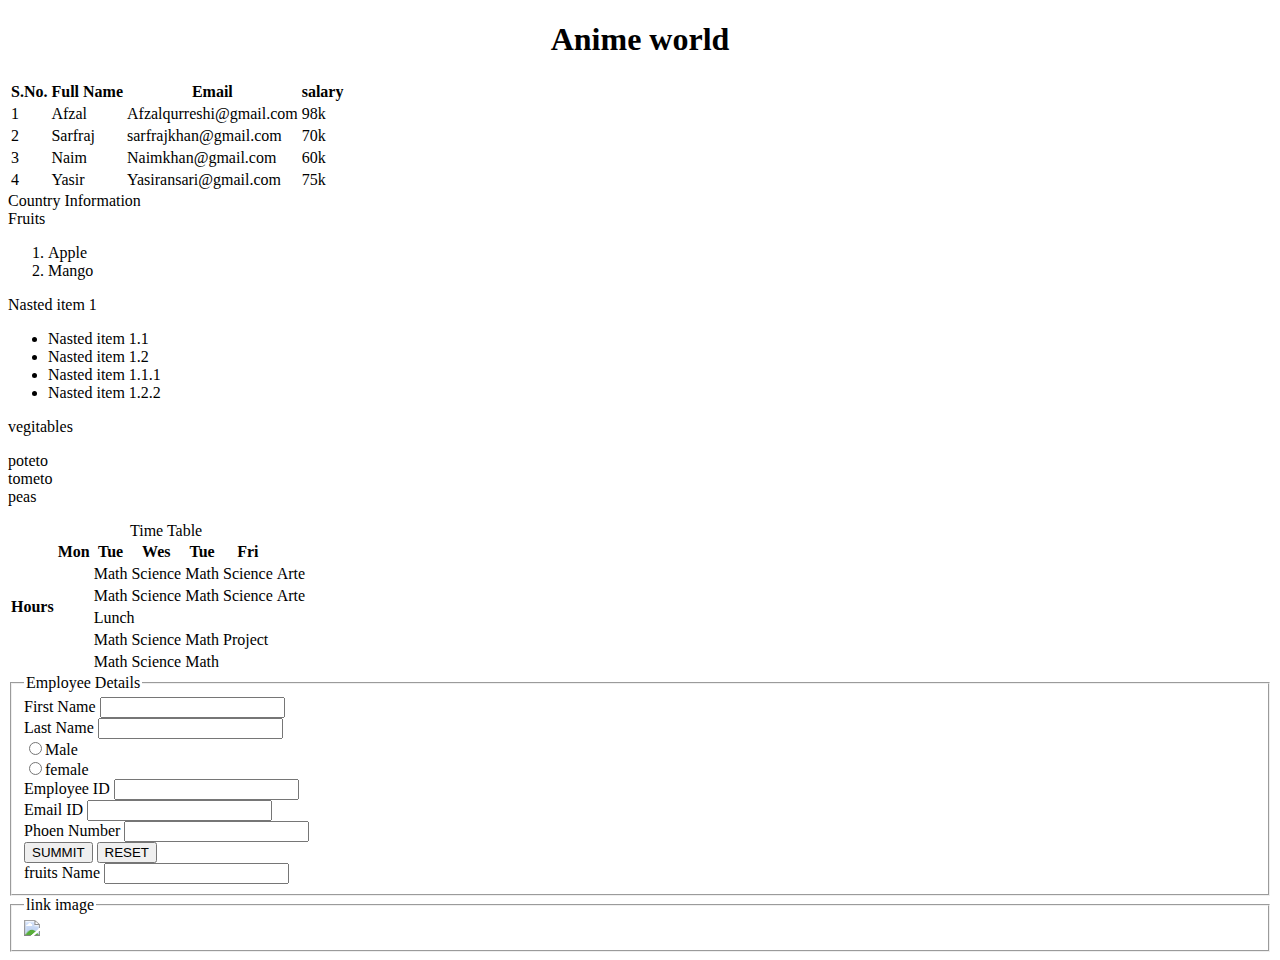
==== index.html @ 5db7efda "Create index.html" ====
<!DOCTYPE html>
<html lang="en">
<head><h1><center>Anime world</center></h1>
    
    <title>Animeworld</title>
</head>
<link rel="stylesheet" href="style.css">

<body>

<table>
<tr>
<th>S.No.</th>
<th>Full Name</th>
<th>Email</th>
<th>salary</th>
</tr>

<tr>
<td>1</td>
<td>Afzal</td>
<td>Afzalqurreshi@gmail.com</td>
<td>98k</td>
</tr>

<tr>
    <td>2</td>
<td>Sarfraj</td>
<td>sarfrajkhan@gmail.com</td>
<td>70k</td>
</tr>


<tr> 
    <td>3</td>
<td>Naim</td>
<td>Naimkhan@gmail.com</td>
<td>60k</td>
</tr>


<tr>
    <td>4</td>
<td>Yasir</td>
<td>Yasiransari@gmail.com</td>
<td>75k</td>
</tr>
</table>


    <caption>Country Information</caption>

    <li class="Fruits">Fruits</li>
      <ol>
        <li>Apple</li>
        <li>Mango</li>
    </ol>
     <li class="Nasted item 1">Nasted item 1</li>
<ul>
    <li>Nasted item 1.1</li>
    <li>Nasted item 1.2</li>
        <li>Nasted item 1.1.1</li>
        <li>Nasted item 1.2.2</li>
      </ul>
      <li class="vegitabl">vegitables</li>
       <dl>
          <li>poteto</li>
          <li>tometo</li>
          <li>peas</li>
</dl>

<table>
    <Caption>Time Table</Caption>
<tr>
    <th rowspan="6">Hours</th>
    <th>Mon</th>
    <th>Tue</th>
    <th>Wes</th>
    <th>Tue</th>
    <th>Fri</th>
</tr>

<tr>
    <td></td>
    <td>Math</td>
    <td>Science</td>
    <td>Math</td>
    <td>Science</td>
    <td>Arte</td>
   </tr>

   <tr>
    <td></td>
    <td>Math</td>
    <td>Science</td>
    <td>Math</td>
    <td>Science</td>
    <td>Arte</td>
   </tr>

   <tr>
    <td></td>
    <td colspan="5">Lunch</td>
    <td></td>
    <td></td>
    <td></td>
    <td></td>
      </tr>

   <tr>
    <td></td>
    <td>Math</td>
    <td>Science</td>
    <td>Math</td>
    <td>Project</td>
    <td></td>
   </tr>

   <tr>
    <td></td>
    <td>Math</td>
    <td>Science</td>
    <td>Math</td>
    <td></td>
    <td></td>
   </tr>

</table>
<form>
    <fieldset><legend>Employee Details</legend>
<div>
    <label>First Name</label>
    <input type="text">
</div>
<div>
    <label>Last Name</label>
    <input type="text">
</div>
<div>
    <label for="Gender"></label>
  <input type="radio"value="Male">Male
</div>
  <div>
  <input type="radio" value="Famale">female
<div>
    <label>Employee ID</label>
    <input type="ID">
</div>
<div>
    <label>Email ID</label>
    <input type="email">
</div>
<div>
    <label>Phoen Number</label>
    <input type="number">
</div>
<div>
    <BUtton>SUMMIT</BUtton>
    <BUtton>RESET</BUtton>
</div>

<div>
<label for="">fruits Name</label>
<input type="taxt" list="fruits">
<datalist id="fruits">
     <option value="mango">mango</option>
    <option value="banana"…
 <option value="oranage">oranage</option>
    <option value="apple">apple</option>
</datalist>
</div>
</fieldset>
</form>

<fieldset>
<legend>link image</legend>
<img src="images/tde4K97seh-2.jpg" usemap="#banana" usemap="#tometo" usemap="#teddy bear">

<map name="banana" name="tometo" name="teddy bear">
    <area shape="poly" coords="50,29,66,60,77,90,90,109,111,132,105,143,79,137,44,91,44,69,38,41,43,32,46,32,43,37" 
    href="https://blog-images-1.pharmeasy.in/blog/production/wp-content/uploads/2021/01/30152155/shutterstock_518328943-1.jpg">
    
    <area shape="circle" coords="152,204,42" 
    href="https://rukminim2.flixcart.com/image/750/900/xif0q/plant-seed/j/f/x/500-ts-525-sree-original-imagsgdqfcgn7c8w.jpeg?q=20&crop=false">
  
  <area shape="poly" coords="203,51,244,51,264,51,268,73,261,78,256,102,234,117,193,117,181,108,175,82,170,61,184,42" 
  href="https://www.ecraftindia.com/cdn/shop/products/VD1097_main_hd.jpg?v=1704969844">
    </map
</fieldset>
</body>
</html>
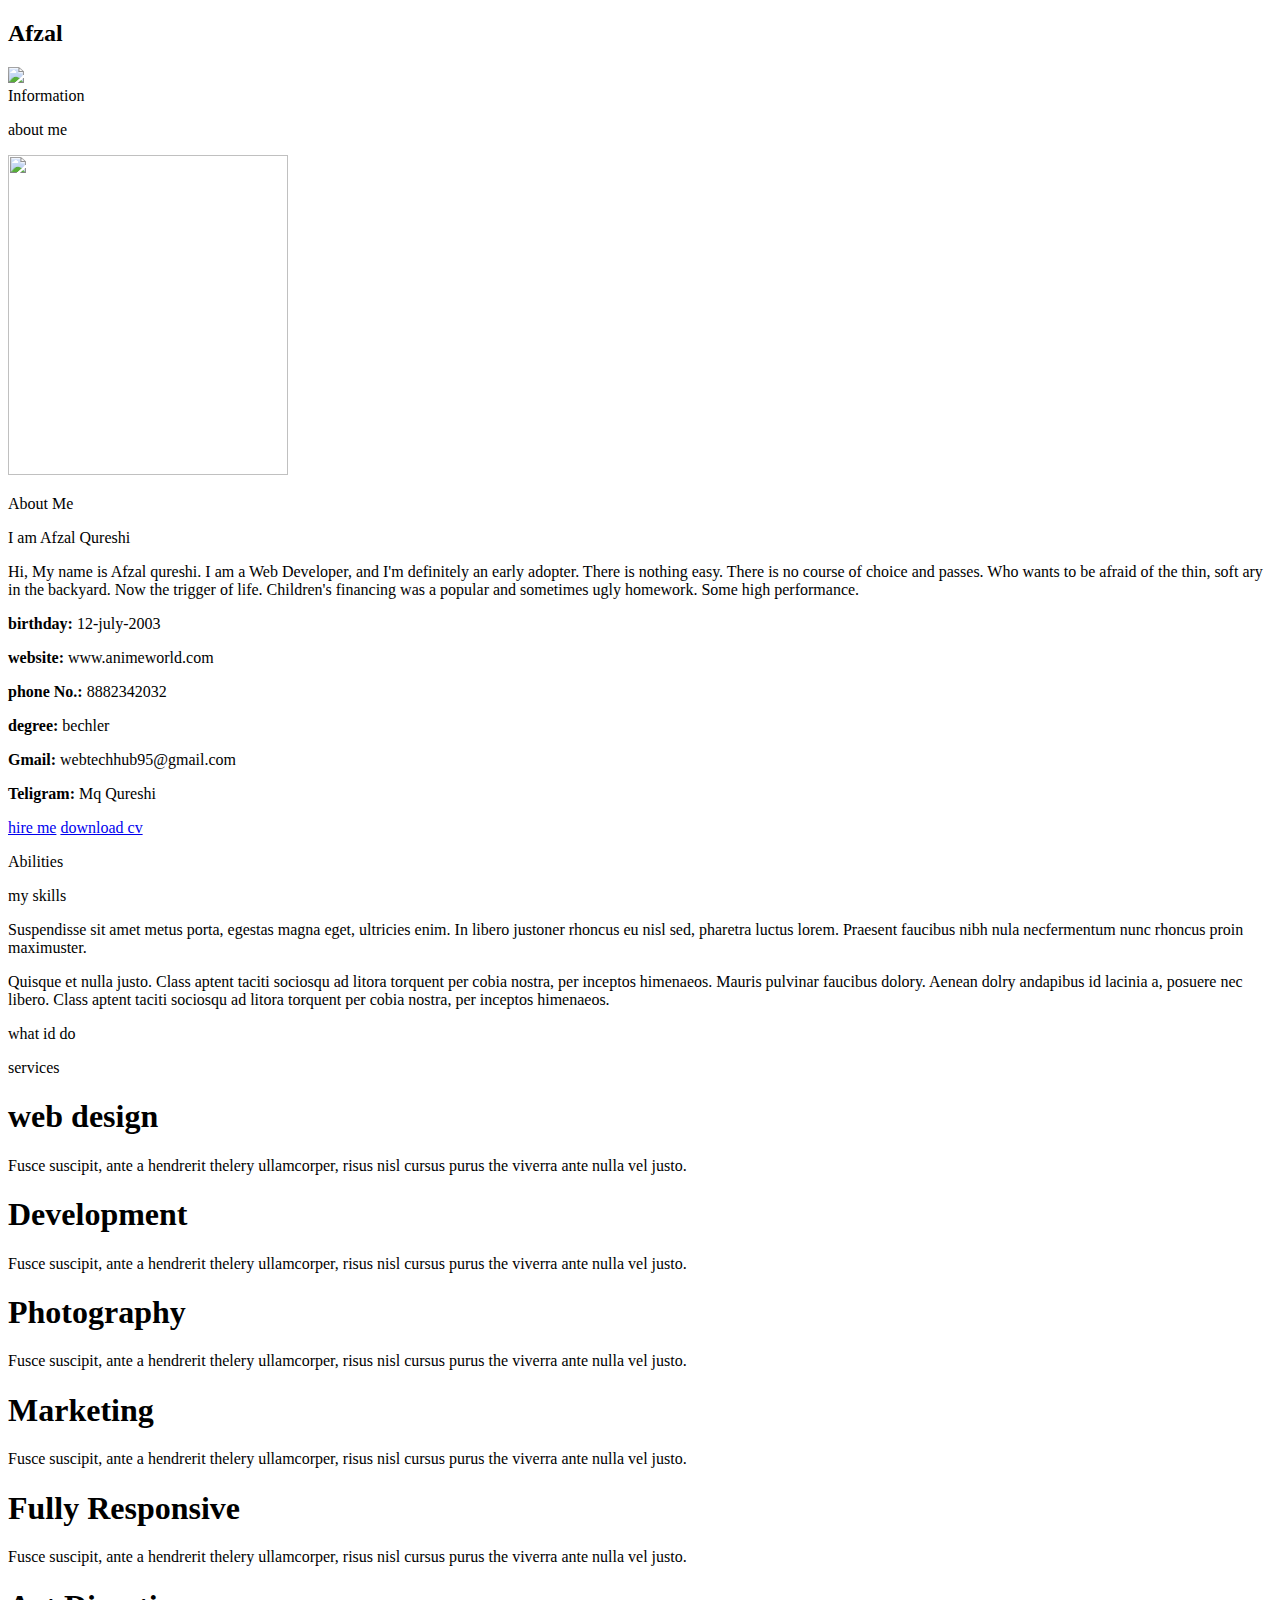
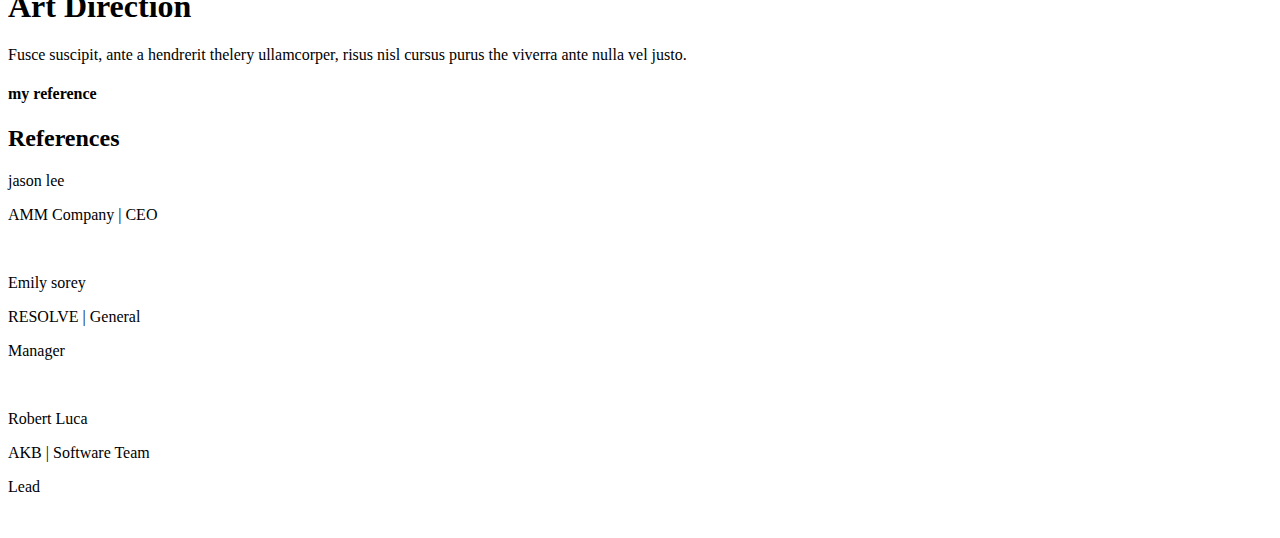
==== commit c5d29113: "Add files via upload" ====
--- a/index.html
+++ b/index.html
@@ -1,191 +1,165 @@
-<!DOCTYPE html>
-<html lang="en">
-<head><h1><center>Anime world</center></h1>
-    
-    <title>Animeworld</title>
-</head>
-<link rel="stylesheet" href="style.css">
-
-<body>
-
-<table>
-<tr>
-<th>S.No.</th>
-<th>Full Name</th>
-<th>Email</th>
-<th>salary</th>
-</tr>
-
-<tr>
-<td>1</td>
-<td>Afzal</td>
-<td>Afzalqurreshi@gmail.com</td>
-<td>98k</td>
-</tr>
-
-<tr>
-    <td>2</td>
-<td>Sarfraj</td>
-<td>sarfrajkhan@gmail.com</td>
-<td>70k</td>
-</tr>
-
-
-<tr> 
-    <td>3</td>
-<td>Naim</td>
-<td>Naimkhan@gmail.com</td>
-<td>60k</td>
-</tr>
-
-
-<tr>
-    <td>4</td>
-<td>Yasir</td>
-<td>Yasiransari@gmail.com</td>
-<td>75k</td>
-</tr>
-</table>
-
-
-    <caption>Country Information</caption>
-
-    <li class="Fruits">Fruits</li>
-      <ol>
-        <li>Apple</li>
-        <li>Mango</li>
-    </ol>
-     <li class="Nasted item 1">Nasted item 1</li>
-<ul>
-    <li>Nasted item 1.1</li>
-    <li>Nasted item 1.2</li>
-        <li>Nasted item 1.1.1</li>
-        <li>Nasted item 1.2.2</li>
-      </ul>
-      <li class="vegitabl">vegitables</li>
-       <dl>
-          <li>poteto</li>
-          <li>tometo</li>
-          <li>peas</li>
-</dl>
-
-<table>
-    <Caption>Time Table</Caption>
-<tr>
-    <th rowspan="6">Hours</th>
-    <th>Mon</th>
-    <th>Tue</th>
-    <th>Wes</th>
-    <th>Tue</th>
-    <th>Fri</th>
-</tr>
-
-<tr>
-    <td></td>
-    <td>Math</td>
-    <td>Science</td>
-    <td>Math</td>
-    <td>Science</td>
-    <td>Arte</td>
-   </tr>
-
-   <tr>
-    <td></td>
-    <td>Math</td>
-    <td>Science</td>
-    <td>Math</td>
-    <td>Science</td>
-    <td>Arte</td>
-   </tr>
-
-   <tr>
-    <td></td>
-    <td colspan="5">Lunch</td>
-    <td></td>
-    <td></td>
-    <td></td>
-    <td></td>
-      </tr>
-
-   <tr>
-    <td></td>
-    <td>Math</td>
-    <td>Science</td>
-    <td>Math</td>
-    <td>Project</td>
-    <td></td>
-   </tr>
-
-   <tr>
-    <td></td>
-    <td>Math</td>
-    <td>Science</td>
-    <td>Math</td>
-    <td></td>
-    <td></td>
-   </tr>
-
-</table>
-<form>
-    <fieldset><legend>Employee Details</legend>
-<div>
-    <label>First Name</label>
-    <input type="text">
-</div>
-<div>
-    <label>Last Name</label>
-    <input type="text">
-</div>
-<div>
-    <label for="Gender"></label>
-  <input type="radio"value="Male">Male
-</div>
-  <div>
-  <input type="radio" value="Famale">female
-<div>
-    <label>Employee ID</label>
-    <input type="ID">
-</div>
-<div>
-    <label>Email ID</label>
-    <input type="email">
-</div>
-<div>
-    <label>Phoen Number</label>
-    <input type="number">
-</div>
-<div>
-    <BUtton>SUMMIT</BUtton>
-    <BUtton>RESET</BUtton>
-</div>
-
-<div>
-<label for="">fruits Name</label>
-<input type="taxt" list="fruits">
-<datalist id="fruits">
-     <option value="mango">mango</option>
-    <option value="banana"…
- <option value="oranage">oranage</option>
-    <option value="apple">apple</option>
-</datalist>
-</div>
-</fieldset>
-</form>
-
-<fieldset>
-<legend>link image</legend>
-<img src="images/tde4K97seh-2.jpg" usemap="#banana" usemap="#tometo" usemap="#teddy bear">
-
-<map name="banana" name="tometo" name="teddy bear">
-    <area shape="poly" coords="50,29,66,60,77,90,90,109,111,132,105,143,79,137,44,91,44,69,38,41,43,32,46,32,43,37" 
-    href="https://blog-images-1.pharmeasy.in/blog/production/wp-content/uploads/2021/01/30152155/shutterstock_518328943-1.jpg">
-    
-    <area shape="circle" coords="152,204,42" 
-    href="https://rukminim2.flixcart.com/image/750/900/xif0q/plant-seed/j/f/x/500-ts-525-sree-original-imagsgdqfcgn7c8w.jpeg?q=20&crop=false">
-  
-  <area shape="poly" coords="203,51,244,51,264,51,268,73,261,78,256,102,234,117,193,117,181,108,175,82,170,61,184,42" 
-  href="https://www.ecraftindia.com/cdn/shop/products/VD1097_main_hd.jpg?v=1704969844">
-    </map
-</fieldset>
-</body>
-</html>
+<!DOCTYPE html>
+<html lang="en">
+<head>
+    <meta charset="UTF-8">
+    <meta name="viewport" content="width=device-width, initial-scale=1.0">
+    <title>Resume</title>
+    <link rel="stylesheet" href="style.css">
+    <style>@import url('https://fonts.googleapis.com/css2?family=Rambla:ital,wght@0,400;0,700;1,400;1,700&display=swap');
+      @import url('https://fonts.googleapis.com/css2?family=Oswald:wght@200..700&display=swap');
+    </style>
+    <script src="https://kit.fontawesome.com/2af1d2e95d.js" crossorigin="anonymous"></script>
+
+</head>
+<body>
+  <!-- background image poster -->
+  <section id="poster">
+   <div class="focus">
+     <h2>Afzal</h2>
+     <img class="dp" src="images/IMG_20240512_211044 small.jpg">
+   </div>
+  </section>
+   <!-- information about me -->
+  <section id="main-manu">
+   <div>
+      <span class="info"> Information</span>
+      <p class="about">about me</p>
+   </div>
+
+   <div class="perent-main-manu">
+     <div class="child-main-img">
+       <img src="images/IMG_20240512_211044 copy.jpg" alt=""
+       width="280px"
+       height="320px">
+     </div> 
+     <div class="Child-main-pera">
+       <p class="pera1">About Me</p>
+       <p class="pera2">I am Afzal Qureshi</p>
+       <p class="pera3">Hi, My name is Afzal qureshi. I am a Web Developer, and I'm definitely an early adopter.
+        There is nothing easy. There is no course of choice and passes.
+        Who wants to be afraid of the thin, soft ary in the backyard.
+        Now the trigger of life. Children's financing was a popular and sometimes ugly homework.
+        Some high performance.</p>
+         
+        <div class="child-main-details">
+         <div>
+           <p> <b>birthday: </b> 12-july-2003</p>
+           <p> <b>website: </b> www.animeworld.com</p>
+           <p> <b>phone No.: </b> 8882342032</p>
+         </div>
+         <div>
+           <p> <b>degree: </b> bechler</p>
+           <p> <b>Gmail: </b> webtechhub95@gmail.com</p>
+           <p> <b>Teligram: </b> Mq Qureshi</p>
+         </div>
+       </div>
+       <div class="about-button">
+         <a href="#" class="about-button1">hire me</a>
+         <a href="#" class="about-button2">download cv</a>
+       </div>
+     </div>
+    </div>
+  </section>
+   <!-- my skills -->
+  <section id="skills">
+   <p class="perent-about-skill-Abilities">Abilities</p>
+   <p class="perent-about-skills-my-skills">my skills</p>
+
+    <div class="perent-about-skills">
+     <div class="child-about-skills">
+       <p class="child-about-skills-pera8">Suspendisse sit amet metus porta, egestas magna eget, ultricies enim. 
+         In libero justoner rhoncus eu nisl sed, pharetra luctus lorem. 
+         Praesent faucibus nibh nula necfermentum nunc rhoncus proin maximuster.
+       </p>
+       <p>
+         Quisque et nulla justo. Class aptent taciti sociosqu ad litora torquent per cobia nostra, per inceptos himenaeos. 
+         Mauris pulvinar faucibus dolory. Aenean dolry andapibus id lacinia a, posuere nec libero. 
+         Class aptent taciti sociosqu ad litora torquent per cobia nostra, per inceptos himenaeos.
+        </p>
+      </div>
+      <!--  
+      <div class="child-skills-title">
+       <p class="Developer-title">Developer <progress id="file" value="90" max="100"90%></progress><Praesent-aling-rigth>90%</Praesent-aling-rigth></p>
+       <p class="photosho-title">photoshop <progress id="file" value="80" max="100"80%></progress><Praesent-aling-rigth>80%</Praesent-aling-rigth></p>
+       <p class="web-design-title">web design <progress id="file" value="95" max="100"95%></progress><Praesent-aling-rigth>95%</Praesent-aling-rigth></p>
+       <p class="socail-media-title">socail media <progress id="file" value="85" max="100"85%></progress><Praesent-aling-rigth>85%</Praesent-aling-rigth></p>
+     </div> -->
+    </div>
+  </section>
+   <!-- my services -->
+  <section id="service">
+    <div>
+      <p class="service-heading">what id do</p>
+      <p class="service-heading2">services</p>
+    </div>
+    <div class="perent-service-logo1">
+      <div class="child-service-laptop">
+        <i class="fa-solid fa-laptop"></i>
+        <h1>web design</h1>
+        <p>Fusce suscipit, ante a hendrerit thelery ullamcorper, 
+          risus nisl cursus purus the viverra ante nulla vel justo.</p>
+      </div>
+      <div class="child-service-lightbulb">
+        <i class="fa-regular fa-lightbulb"></i>
+        <h1>Development</h1>
+        <p>Fusce suscipit, ante a hendrerit thelery ullamcorper, risus nisl cursus purus the viverra ante nulla vel justo.</p>
+      </div>
+      <div class="child-service-camera">
+        <i class="fa-solid fa-camera-retro"></i>
+        <h1>Photography</h1>
+        <p>Fusce suscipit, ante a hendrerit thelery ullamcorper, risus nisl cursus purus the viverra ante nulla vel justo.</p>
+      </div>
+    </div>
+    <div class="peresnt-service-logo2">
+      <div class="child-logo2-tv">
+        <i class="fa-solid fa-tv"></i>
+        <h1>Marketing</h1>
+        <p>Fusce suscipit, ante a hendrerit thelery ullamcorper, risus nisl cursus purus the viverra ante nulla vel justo.</p>
+      </div>
+      <div class="child-logo2-mobile">
+        <i class="fa-solid fa-mobile"></i>
+        <h1>Fully Responsive</h1>
+        <p>Fusce suscipit, ante a hendrerit thelery ullamcorper, risus nisl cursus purus the viverra ante nulla vel justo.</p>
+      </div>
+      <div class="child-logo2-layer">
+        <i class="fa-solid fa-layer-group"></i>
+        <h1>Art Direction</h1>
+        <p>Fusce suscipit, ante a hendrerit thelery ullamcorper, risus nisl cursus purus the viverra ante nulla vel justo.</p>
+      </div>
+
+
+
+
+  </section>
+  <!-- my References -->
+  <section id="References">
+    <div class="about-reference">
+      <h4>my reference</h4>
+      <h2>References</h2>
+    </div>
+    <div class="perent-reference">
+      <div class="child-reference1">
+        <p>jason lee</p>
+        <p>AMM Company | CEO</p>
+        <img src="images/01.jpg" alt="">
+      </div>
+      <div class="child-reference2">
+        <p>Emily sorey</p>
+        <p>RESOLVE | General</p>
+        <p>Manager</p>
+        <img src="images/02.jpg" alt="">
+      </div>
+      <div class="child-reference3">
+        <p>Robert Luca</p>
+        <p>AKB | Software Team</p>
+        <p>Lead</p>
+        <img src="images/03.jpg" alt="">
+      </div>
+    </div>
+
+  </section>
+  
+
+  
+</body>
+</html>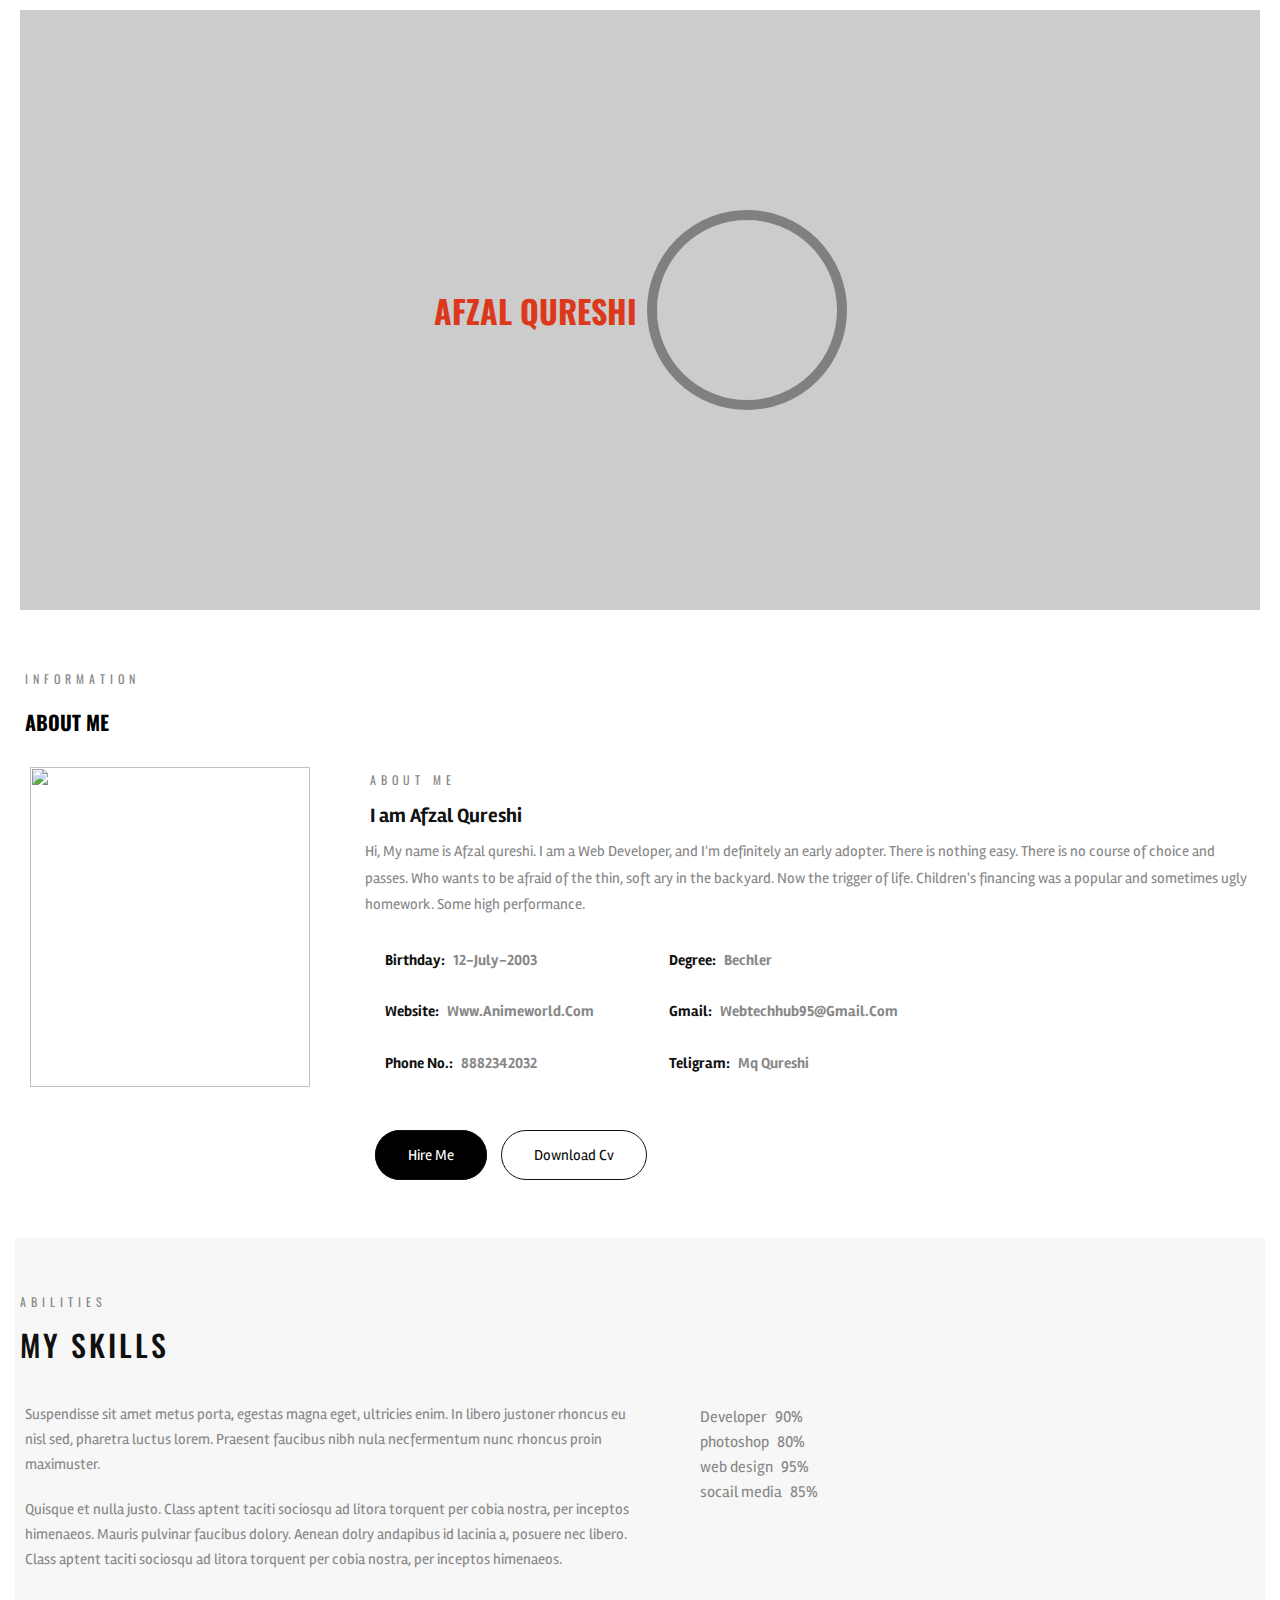
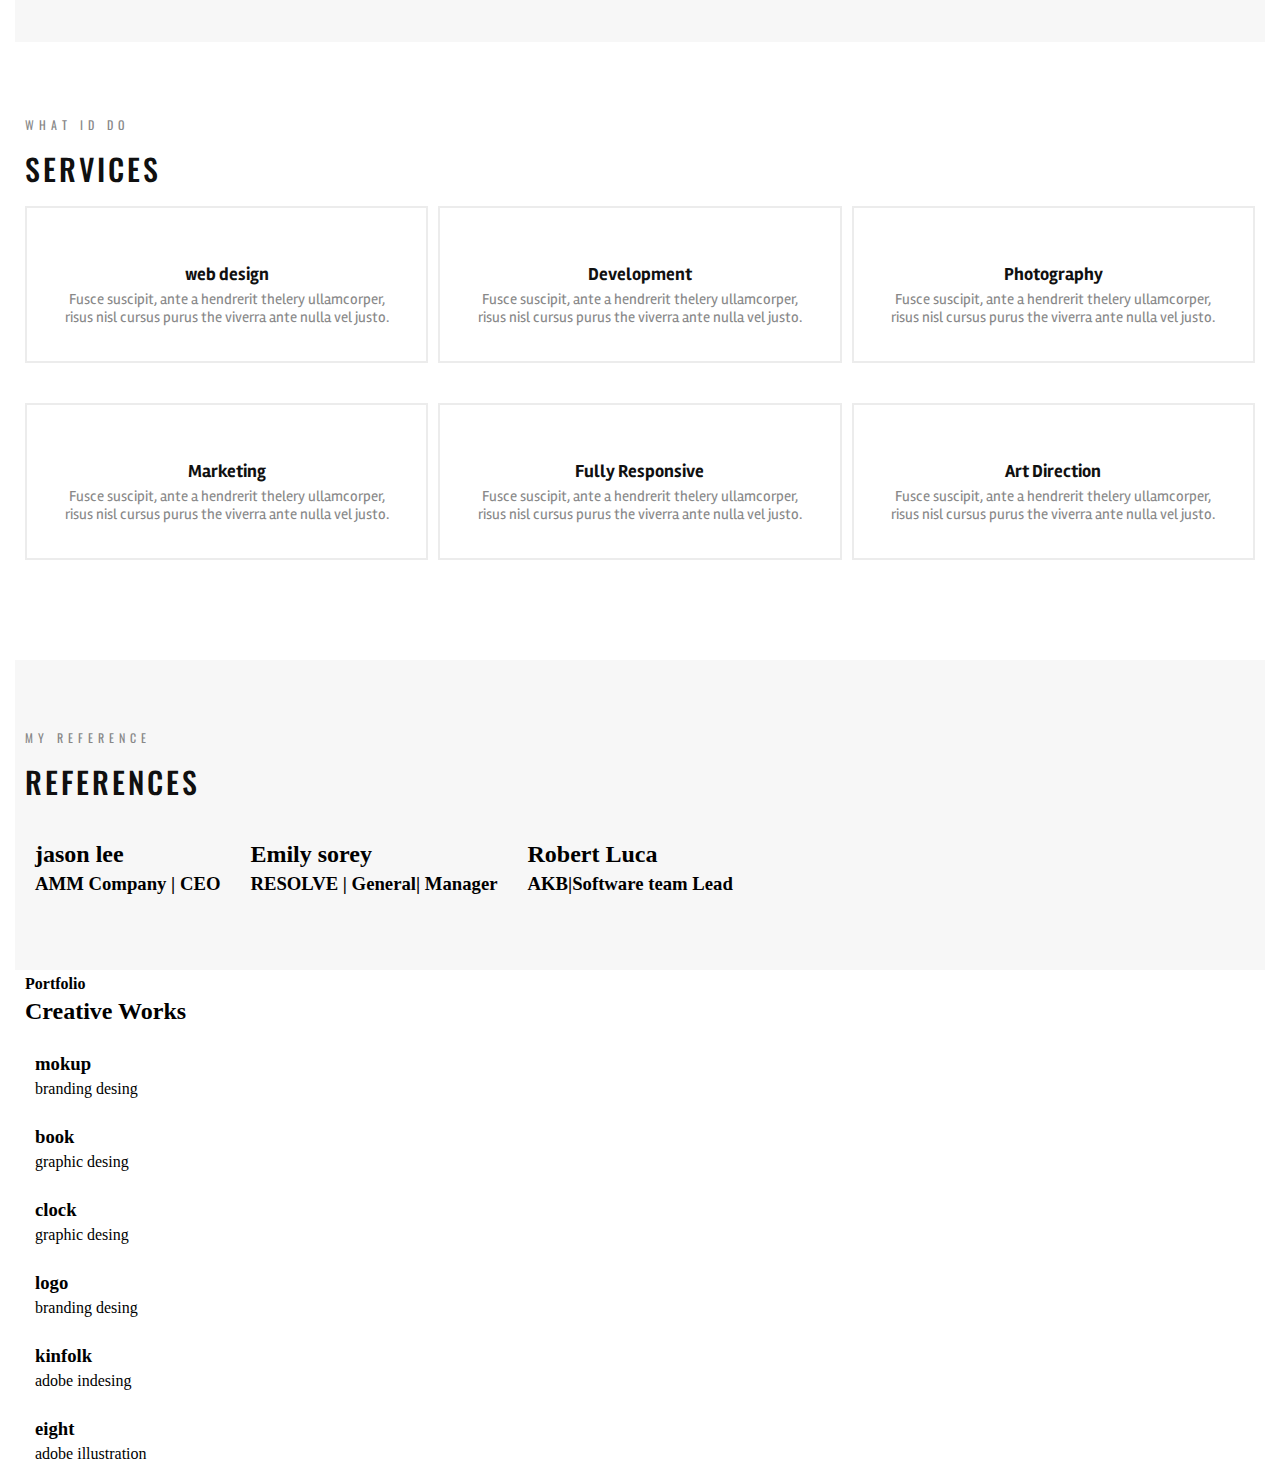
==== commit 399c971c: "Add files via upload" ====
--- a/index.html
+++ b/index.html
@@ -15,11 +15,11 @@
   <!-- background image poster -->
   <section id="poster">
    <div class="focus">
-     <h2>Afzal</h2>
+     <h2>Afzal Qureshi</h2>
      <img class="dp" src="images/IMG_20240512_211044 small.jpg">
    </div>
   </section>
-   <!-- information about me -->
+  <!-- information about me -->
   <section id="main-manu">
    <div>
       <span class="info"> Information</span>
@@ -60,7 +60,7 @@
      </div>
     </div>
   </section>
-   <!-- my skills -->
+  <!-- my skills -->
   <section id="skills">
    <p class="perent-about-skill-Abilities">Abilities</p>
    <p class="perent-about-skills-my-skills">my skills</p>
@@ -77,16 +77,15 @@
          Class aptent taciti sociosqu ad litora torquent per cobia nostra, per inceptos himenaeos.
         </p>
       </div>
-      <!--  
-      <div class="child-skills-title">
-       <p class="Developer-title">Developer <progress id="file" value="90" max="100"90%></progress><Praesent-aling-rigth>90%</Praesent-aling-rigth></p>
-       <p class="photosho-title">photoshop <progress id="file" value="80" max="100"80%></progress><Praesent-aling-rigth>80%</Praesent-aling-rigth></p>
-       <p class="web-design-title">web design <progress id="file" value="95" max="100"95%></progress><Praesent-aling-rigth>95%</Praesent-aling-rigth></p>
-       <p class="socail-media-title">socail media <progress id="file" value="85" max="100"85%></progress><Praesent-aling-rigth>85%</Praesent-aling-rigth></p>
-     </div> -->
-    </div>
-  </section>
-   <!-- my services -->
+      <div class="child-skills-prograse-bar">
+       <p class="prograse-bar1"> Developer <span class="peresent1">90%</span></p>
+       <p class="prograse-bar2"> photoshop <Praesent-aling-rigth>80%</Praesent-aling-rigth></p>
+       <p class="prograse-bar3"> web design <Praesent-aling-rigth>95%</Praesent-aling-rigth></p>
+       <p class="prograse-bar4"> socail media <Praesent-aling-rigth>85%</Praesent-aling-rigth></p>
+     </div>
+    </div>
+  </section>
+  <!-- my services -->
   <section id="service">
     <div>
       <p class="service-heading">what id do</p>
@@ -126,12 +125,8 @@
         <h1>Art Direction</h1>
         <p>Fusce suscipit, ante a hendrerit thelery ullamcorper, risus nisl cursus purus the viverra ante nulla vel justo.</p>
       </div>
-
-
-
-
-  </section>
-  <!-- my References -->
+  </section>
+ <!-- my References -->
   <section id="References">
     <div class="about-reference">
       <h4>my reference</h4>
@@ -139,25 +134,82 @@
     </div>
     <div class="perent-reference">
       <div class="child-reference1">
-        <p>jason lee</p>
-        <p>AMM Company | CEO</p>
-        <img src="images/01.jpg" alt="">
+       <img src="images/01.jpg" alt="">
+        <div class="child-refer1">
+         <h2>jason lee</h2>
+         <h3>AMM Company | CEO</h3>
+        </div>
       </div>
       <div class="child-reference2">
-        <p>Emily sorey</p>
-        <p>RESOLVE | General</p>
-        <p>Manager</p>
         <img src="images/02.jpg" alt="">
+        <div class="child-refer2">
+          <h2>Emily sorey</h2>
+          <h3>RESOLVE | General| Manager</h3>
+        </div>
       </div>
       <div class="child-reference3">
-        <p>Robert Luca</p>
-        <p>AKB | Software Team</p>
-        <p>Lead</p>
         <img src="images/03.jpg" alt="">
-      </div>
-    </div>
-
-  </section>
+        <div class="child-refer3">
+          <h2>Robert Luca</h2>
+          <h3>AKB|Software team Lead</h3>
+        </div>
+      </div> 
+    </div>
+  </section>
+  <!-- Creative works -->
+  <section id="Creativity">
+    <div class="about-creativity">
+      <h4>Portfolio</h4>
+      <h2>Creative Works</h2>
+    </div>
+    <div class="perent-creative">
+      <div class="child-creative1">
+        <img src="images/creative 1.jpg"alt="">
+        <div class="child-creative-pera1">
+          <h3>mokup</h3>
+          <p>branding desing</p>
+        </div>  
+      </div>
+      <div class="child-creative2">
+        <img src="images/creative 2.jpg" alt="">
+        <div class="child-creative-pera2">
+          <h3>book</h3>
+          <p>graphic desing</p>
+        </div>
+      </div>
+      <div class="child-creative3">
+        <img src="images/creative 3.jpg" alt="">
+        <div class="child-creative-pera3">
+          <h3>clock</h3>
+          <p>graphic desing</p>
+        </div>
+      </div>
+    </div>
+    <div class="perent-creative2">
+      <div class="child-creative4">
+        <img src="images/creative 4.jpg" alt="">
+        <div class="child-creative-pera4">
+          <h3>logo</h3>
+          <p>branding desing</p>
+        </div>
+      </div>
+      <div class="child-creative5">
+        <img src="images/creative 5.jpg" alt="">
+        <div class="child-creative-pera5">
+          <h3>kinfolk</h3>
+          <p>adobe indesing</p>
+        </div>
+      </div>
+      <div class="child-creative6">
+        <img src="images/creative 6.jpg" alt="">
+        <div class="child-creative-pera6">
+          <h3>eight</h3>
+          <p>adobe illustration</p>
+        </div>
+      </div>
+    </div>
+  </section>
+
   
 
   
--- a/style.css
+++ b/style.css
@@ -0,0 +1,308 @@
+
+
+*{ margin: 5px 5px;
+    padding: 0%;
+    box-sizing: border-box;}
+
+#poster{background-image: url(images/beautiful-japanese-forest-scene.jpg);
+height: 600px;
+background-size: cover;
+}
+.focus{
+    background-color: rgba(0, 0,0,0.2);
+    height: 600px;
+    display: flex;
+    align-items: center;
+    justify-content: center;
+}
+.focus h2{color: rgb(220, 57, 28);
+    font-size: 32px;
+    text-transform: uppercase;
+    font-family: Oswald, sans-serif;
+}
+.dp{
+    border-radius: 60%;
+    border: solid gray 10px;
+     width: 200px;
+     height: 200px;
+   
+}
+
+#main-manu{
+        padding: 50px 0;
+}       
+
+.info{
+    display: block;
+    font-family: 'Oswald', sans-serif;
+    font-size: 12px;
+    text-transform: uppercase;
+    color: #888;
+    font-weight: 400;
+    letter-spacing:5px;
+}
+.about{
+    display: block;
+    font-size: 20px;
+    color: rgb(0, 0, 0);
+    font-family: Oswald, sans-serif;
+    text-transform: uppercase;
+    font-weight: bolder;
+    line-height: 3;
+}
+  
+.perent-main-manu{
+    display: flex;
+        gap: 40px;
+}
+
+.Child-main-pera{
+    font-family: 'Oswald', sans-serif;
+}
+
+.pera1{
+    font-size: 12px;
+    color: #888888;
+    font-weight: 400;
+    letter-spacing: 5px;
+    text-transform: uppercase;
+    font-family: Oswald, sans-serif;
+    line-height: 26.25px;
+}
+
+.pera2{
+    font-size: 20px;
+    color: #101010    ;
+    font-weight: 700;
+    font-family: Rambla, sans-serif;
+    line-height: 35px;
+}
+
+.pera3{
+    font-size: 15px;
+    color: #888888;
+    font-weight: 400;
+    font-style: initial;
+    font-family: Rambla, sans-serif;
+    margin: 0 0 20px;
+    line-height: 26.25px;
+}
+
+.child-main-details{
+        display: flex;
+        gap: 50px;
+        padding-bottom: 30px;
+        font-family: Rambla, sans-serif;
+        line-height: 26.25px;
+}
+
+.child-main-details p{
+        font-size: 15px;
+        color: #888888;
+        font-weight: 200;
+        padding:  0 0 20px;  
+        text-transform: capitalize;
+        font-weight: 700;
+}
+
+.child-main-details b{
+        color: #101010;
+}
+.about-button a{
+    text-decoration: none;
+    padding: 15px 32px;
+    line-height: 20px;
+    border: 1px #101010 solid;
+    border-radius: 80px;
+    font-weight: 500;
+    font-size: 15px;
+    line-height: 25px;
+    font-family: Rambla, sans-serif;
+    text-transform: capitalize;
+}
+.about-button1{
+    background-color: black;
+    color: white;
+}
+.about-button2{
+    color: #101010;
+}
+.about-button1:hover{
+    background-color: white;
+    color: #101010;
+}
+.about-button2:hover{
+    background-color: #101010;
+    color: white;
+}
+#skills{
+    padding-top: 50px;
+    padding-bottom: 40px;
+    font-family: Rambla, sans-serif;
+    color: #888888;
+    background-color:rgb(247,247,247);
+    
+}
+.perent-about-skill-Abilities{
+    font-size: 12px;
+    font-family: Oswald, sans-serif;
+    font-weight: 400;
+    letter-spacing: 5px;
+    text-transform: uppercase;
+    margin-bottom: 12px;
+}
+.perent-about-skills-my-skills{
+    color: #101010;
+    font-family: 'Oswald', sans-serif;
+    margin-bottom: 30px;
+    font-weight: 500;
+    font-size: 30px;
+    letter-spacing: 3px;
+    text-transform: uppercase;
+}
+.perent-about-skills{
+    display: flex;
+}
+.child-about-skills{
+font-family: 'Rambla', sans-serif;
+font-size: 15px;
+line-height: 25px;
+font-weight: 400;
+color: #888888;
+margin: 0 0 20px;
+width: 50%;
+margin-right: 50px;
+}
+.child-about-skills-pera8{
+    margin-bottom: 20px;
+}
+/* .child-skills-title p{ 
+    width: 50%;
+}*/
+
+
+#service{
+    padding-top: 60px;
+    padding-bottom: 60px;
+}
+
+.service-heading{
+    font-family: Oswald, sans-serif;
+    color: #888888;
+    font-size: 12px;
+    letter-spacing: 5px;
+    line-height: 26.25px;
+    font-weight: 400;
+    text-transform: uppercase; 
+}
+.service-heading2{
+    font-family: Oswald, sans-serif;
+    color: #101010;
+    font-size: 30px;
+    letter-spacing: 3px;
+    line-height: 52.5px;
+    font-weight: 500;
+    text-transform: uppercase;
+}
+.perent-service-logo1{
+    display: flex;
+    font-family: Rambla, sans-serif;
+    
+}
+.perent-service-logo1 h1{
+    font-size: 18px;
+    color: #101010;
+}
+.perent-service-logo1 p{
+    font-size: 15px;
+    color: #888;
+}
+.child-service-laptop{
+    width: 33%;
+    margin-bottom: 30px;
+    text-align: center;
+    padding: 30px;
+    border: 2px solid #ececec;
+}
+.child-service-lightbulb{
+    width: 33%;
+    margin-bottom: 30px;
+    text-align: center;
+    padding: 30px;
+    border: 2px solid #ececec;
+}
+.child-service-camera{
+    width: 33%;
+    margin-bottom: 30px;
+    text-align: center;
+    padding: 30px;
+    border: 2px solid #ececec;
+}
+.peresnt-service-logo2{
+    display: flex;
+    font-family: Rambla, sans-serif;   
+}
+.peresnt-service-logo2 h1{
+    font-size: 18px;
+    color: #101010;
+}
+.peresnt-service-logo2 p{
+    font-size: 15px;
+    color: #888;
+}
+.child-logo2-tv{
+    width: 33%;
+    margin-bottom: 30px;
+    text-align: center;
+    padding: 30px;
+    border: 2px solid #ececec;
+}
+.child-logo2-mobile{
+    width: 33%;
+    margin-bottom: 30px;
+    text-align: center;
+    padding: 30px;
+    border: 2px solid #ececec;
+}
+.child-logo2-layer{
+    width: 33%;
+    margin-bottom: 30px;
+    text-align: center;
+    padding: 30px;
+    border: 2px solid #ececec;
+}
+.about-reference{
+    font-family: Oswald, sans-serif;
+    text-transform: uppercase;
+}
+.about-reference h4{
+    color: #888;
+    font-size: 12px;
+    letter-spacing: 5px;
+    line-height: 26.25px;
+    font-weight: 400;
+}
+.about-reference h2{
+    color: #101010;
+    font-size: 30px;
+    letter-spacing: 3px;
+    font-weight: 500;
+    line-height: 52.5px;
+}
+#References{
+    background-color: #f7f7f7;
+    padding-top: 60px;
+    padding-bottom: 60px;
+   
+}
+.perent-reference{
+    display: flex;
+}
+.perent-reference1{
+    background-image: url(images/01.jpg);
+}
+.child-reference1 :hover{
+    background-color: black;
+    opacity: 40%;
+   
+}
